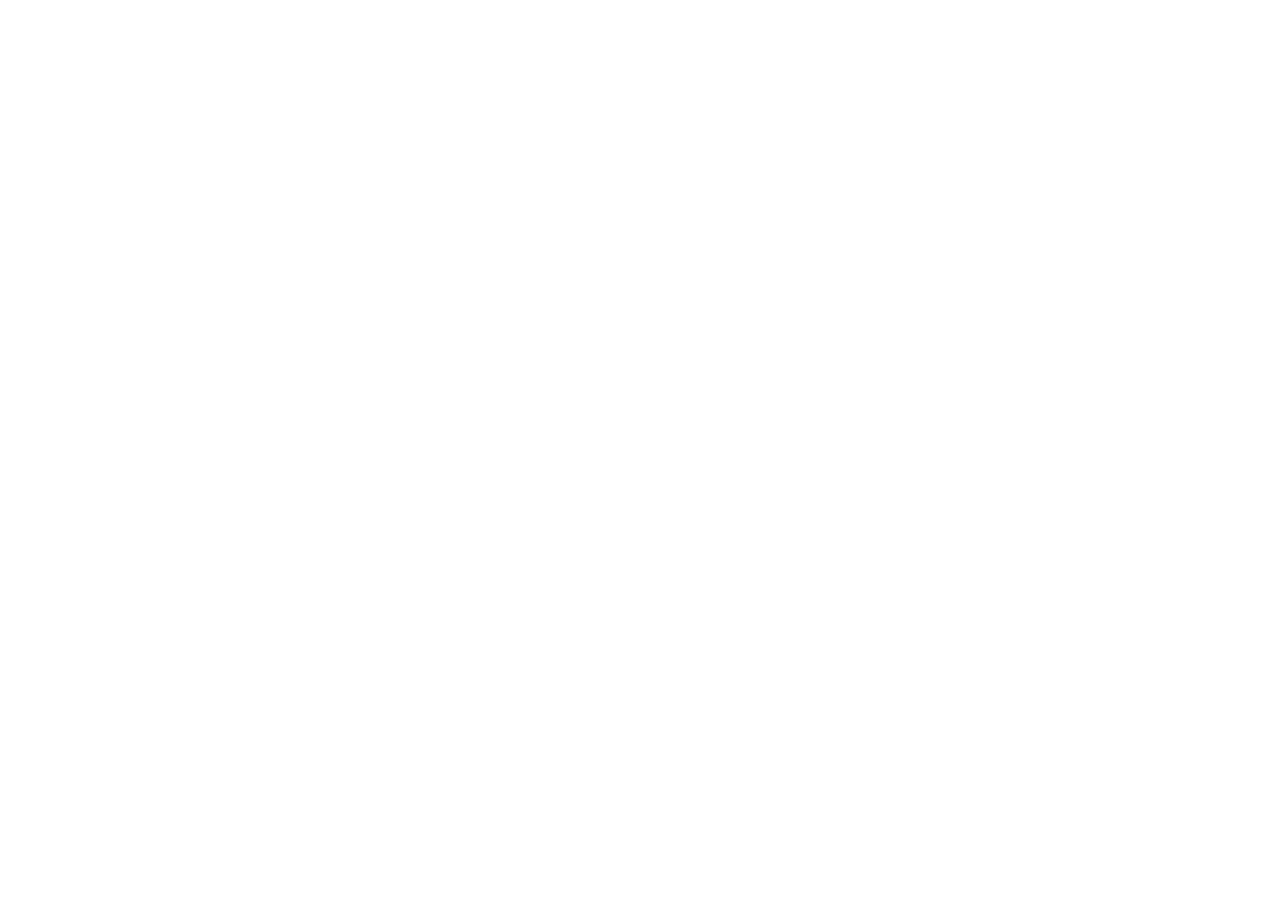
==== contact.html @ 4dd6bf5d "Updated README - project goals and user stories Created html files for each website page" ====
<!DOCTYPE html>
<html lang="en">
<head>
    <meta charset="UTF-8">
    <meta name="viewport" content="width=device-widthdevice-width, initial-scale=1.0">
    <title>Document</title>
</head>
<body>
    
</body>
</html>
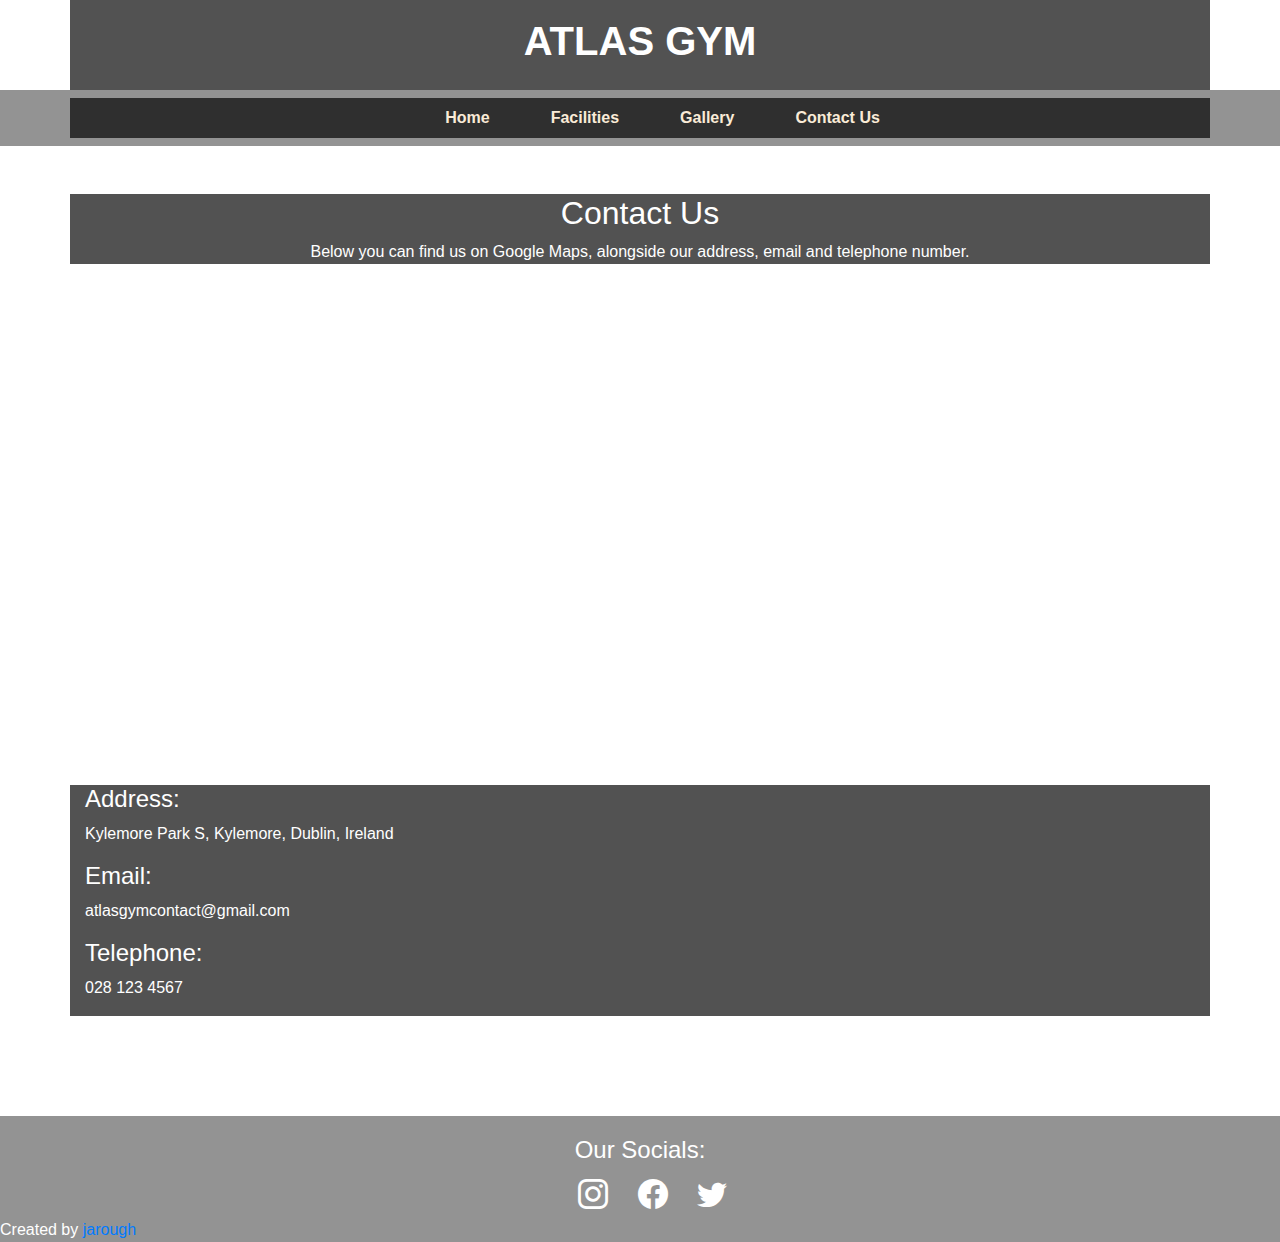
==== commit c745a415: "Revamped .html files with bootstrap containers to make page flow easier Finished bottom navbar and i" ====
--- a/contact.html
+++ b/contact.html
@@ -1,11 +1,109 @@
 <!DOCTYPE html>
 <html lang="en">
+
 <head>
     <meta charset="UTF-8">
     <meta name="viewport" content="width=device-widthdevice-width, initial-scale=1.0">
-    <title>Document</title>
+    <title>Contact Us | Atlas Gym</title>
+    <!-- style.css -->
+    <link rel="stylesheet" href="style.css">
+    <!-- Bootstrap v4.0 -->
+    <link rel="stylesheet" href="https://cdn.jsdelivr.net/npm/bootstrap@4.0.0/dist/css/bootstrap.min.css">
+    <script src="https://code.jquery.com/jquery-3.2.1.slim.min.js"></script>
+    <script src="https://cdn.jsdelivr.net/npm/bootstrap@4.0.0/dist/js/bootstrap.min.js"></script>
+    <!-- Bootstrap Icons -->
+    <link rel="stylesheet" href="https://cdn.jsdelivr.net/npm/bootstrap-icons@1.11.3/font/bootstrap-icons.min.css">
 </head>
+
 <body>
-    
+    <!-- Title Navigation Bar -->
+    <div class="container">
+        <div class="title-navbar">
+            <div class="title">
+                <h1>ATLAS GYM</h1>
+            </div>
+        </div>
+    </div>
+
+    <!-- Page Navigation Bar -->
+    <div class="page-navbar">
+        <nav class="navbar navbar-expand-md" id="nav-color">
+            <div class="container">
+                <!-- Toggler/collapsibe Button -->
+                <button class="navbar-toggler" type="button" data-toggle="collapse" data-target="#collapsibleNavbar">
+                    <span class="navbar-toggler-icon"></span>
+                </button>
+
+                <!-- Navbar links -->
+                <div class="collapse navbar-collapse" id="collapsibleNavbar">
+                    <ul class="navbar-nav">
+                        <li class="nav-item">
+                            <a class="nav-link" href="index.html">Home</a>
+                        </li>
+                        <li class="nav-item">
+                            <a class="nav-link" href="facilities.html">Facilities</a>
+                        </li>
+                        <li class="nav-item">
+                            <a class="nav-link" href="gallery.html">Gallery</a>
+                        </li>
+                        <li class="nav-item">
+                            <a class="nav-link" href="contact.html">Contact Us</a>
+                        </li>
+                    </ul>
+                </div>
+            </div>
+        </nav>
+
+        <!-- Contact Us -->
+        <section class="contact mt-5">
+            <div class="container">
+                <div class="contact-title">
+                    <h2 class="text-center">Contact Us</h2>
+                    <p class="text-center">Below you can find us on Google Maps, alongside our address, email and telephone number.</p>
+                </div>
+            </div>
+            <div>
+                <iframe
+                    src="https://www.google.com/maps/embed?pb=!1m18!1m12!1m3!1d181664.32182408098!2d-6.577876953416758!3d53.255694668760036!2m3!1f0!2f0!3f0!3m2!1i1024!2i768!4f13.1!3m3!1m2!1s0x48670cea729709b9%3A0x15022bfada057afa!2sColosseum%20Gym!5e0!3m2!1sen!2suk!4v1706055320769!5m2!1sen!2suk"
+                    width="100%" height="450px" style="border:0;" allowfullscreen="" loading="lazy"
+                    referrerpolicy="no-referrer-when-downgrade"></iframe>
+            </div>
+            <div class="container">
+                <div class="row mt-5">
+                    <div class="col-lg-4">
+                        <div class="details">
+                            <div class="address">
+                                <h4>Address:</h4>
+                                <p>Kylemore Park S, Kylemore, Dublin, Ireland</p>
+                            </div>
+                            <div class="email">
+                                <h4>Email:</h4>
+                                <p>atlasgymcontact@gmail.com</p>
+                            </div>
+                            <div class="telephone">
+                                <h4>Telephone:</h4>
+                                <p>028 123 4567</p>
+                            </div>
+                        </div>
+                    </div>
+                </div>
+            </div>
+
+        </section>
+
+        <!-- Footer/Social Media Links -->
+        <footer id="ftr">
+            <h4 class="text-center">Our Socials:</h4>
+            <div class="icons text-center">
+                <a href="https://www.instagram.com"><i class="bi bi-instagram"></i></a>
+                <a href="https://www.facebook.com"><i class="bi bi-facebook"></i></a>
+                <a href="https://www.twitter.com"><i class="bi bi-twitter"></i></a>
+            </div>
+            <div class="created-by">
+                Created by <a href="https://github.com/jarough/Atlas-Gym">jarough</a>
+            </div>
+        </footer>
+
 </body>
+
 </html>--- a/style.css
+++ b/style.css
@@ -0,0 +1,135 @@
+* {
+    margin: 0;
+    padding: 0;
+}
+
+body {
+    background-image: url(https://static.vecteezy.com/system/resources/previews/022/653/988/non_2x/treadmill-in-modern-gym-toned-image-3d-rendering-generative-ai-free-photo.jpg);
+    background-size: cover;
+    background-position: 70%;
+}
+
+.title-navbar {
+    height: 10vh;
+    width: 100%;
+    display: flex;
+    align-items: center;
+    text-align: center;
+    justify-content: center;
+}
+
+h1, h2, h3, h4 {
+    color: white !important;
+}
+
+p {
+    color: white;
+}
+
+div > h1 {
+    color: white;
+}
+
+.container {
+    background-color: rgba(0, 0, 0, 0.678);
+}
+
+.title h1 {
+    font-weight: bold;
+    text-align: center;
+    color: white;
+}
+
+@media screen and (max-width: 400px) {
+    .title h1 {
+        font-size: 20px;
+    }
+}
+
+.page-navbar {
+    width: 100%;
+    height: 90vh;
+}
+
+#nav-color {
+    background-color: rgba(0, 0, 0, 0.425);
+}
+
+.navbar-nav {
+    margin: auto;
+}
+
+.navbar-toggler-icon {
+    background-image: url("data:image/svg+xml,%3csvg xmlns='http://www.w3.org/2000/svg' viewBox='0 0 30 30'%3e%3cpath stroke='rgba(255, 255, 255, 1)' stroke-linecap='round' stroke-miterlimit='10' stroke-width='2' d='M4 7h22M4 15h22M4 23h22'/%3e%3c/svg%3e") !important;
+  }
+
+.nav-link {
+    margin-left: 45px;
+    font-weight: bold;
+    color: antiquewhite;
+}
+
+.nav-link:hover {
+    color: red;
+    text-decoration: underline;
+    border-bottom: 2px solid red;
+}
+
+.main-pic {
+    margin-top: 150px;
+    margin-left: 60px;
+
+}
+
+.main-pic h2 {
+    font-size: 60px;
+}
+
+@media screen and (max-width: 400px) {
+    .main-pic h2 {
+        font-size: 20px;
+    }
+}
+
+#btn button {
+    background: transparent;
+    border: 2px solid white;
+    width: 100px;
+    height: 40px;
+    color: white;
+}
+
+#btn button:hover {
+    background-color: red;
+}
+
+@media screen and (max-width: 900px) {
+    #btn button {
+        width: 50px;
+    }
+}
+
+#ftr {
+    width: 100%;
+    background-color: rgba(0, 0, 0, 0.425);
+    margin-top: 100px;
+}
+
+#ftr h4 {
+    color: white;
+    padding-top: 20px;
+}
+
+#ftr p {
+    color: white;
+}
+
+.icons i {
+    color: white;
+    font-size: 30px;
+    padding-left: 25px;
+}
+
+.created-by {
+    color: white;
+}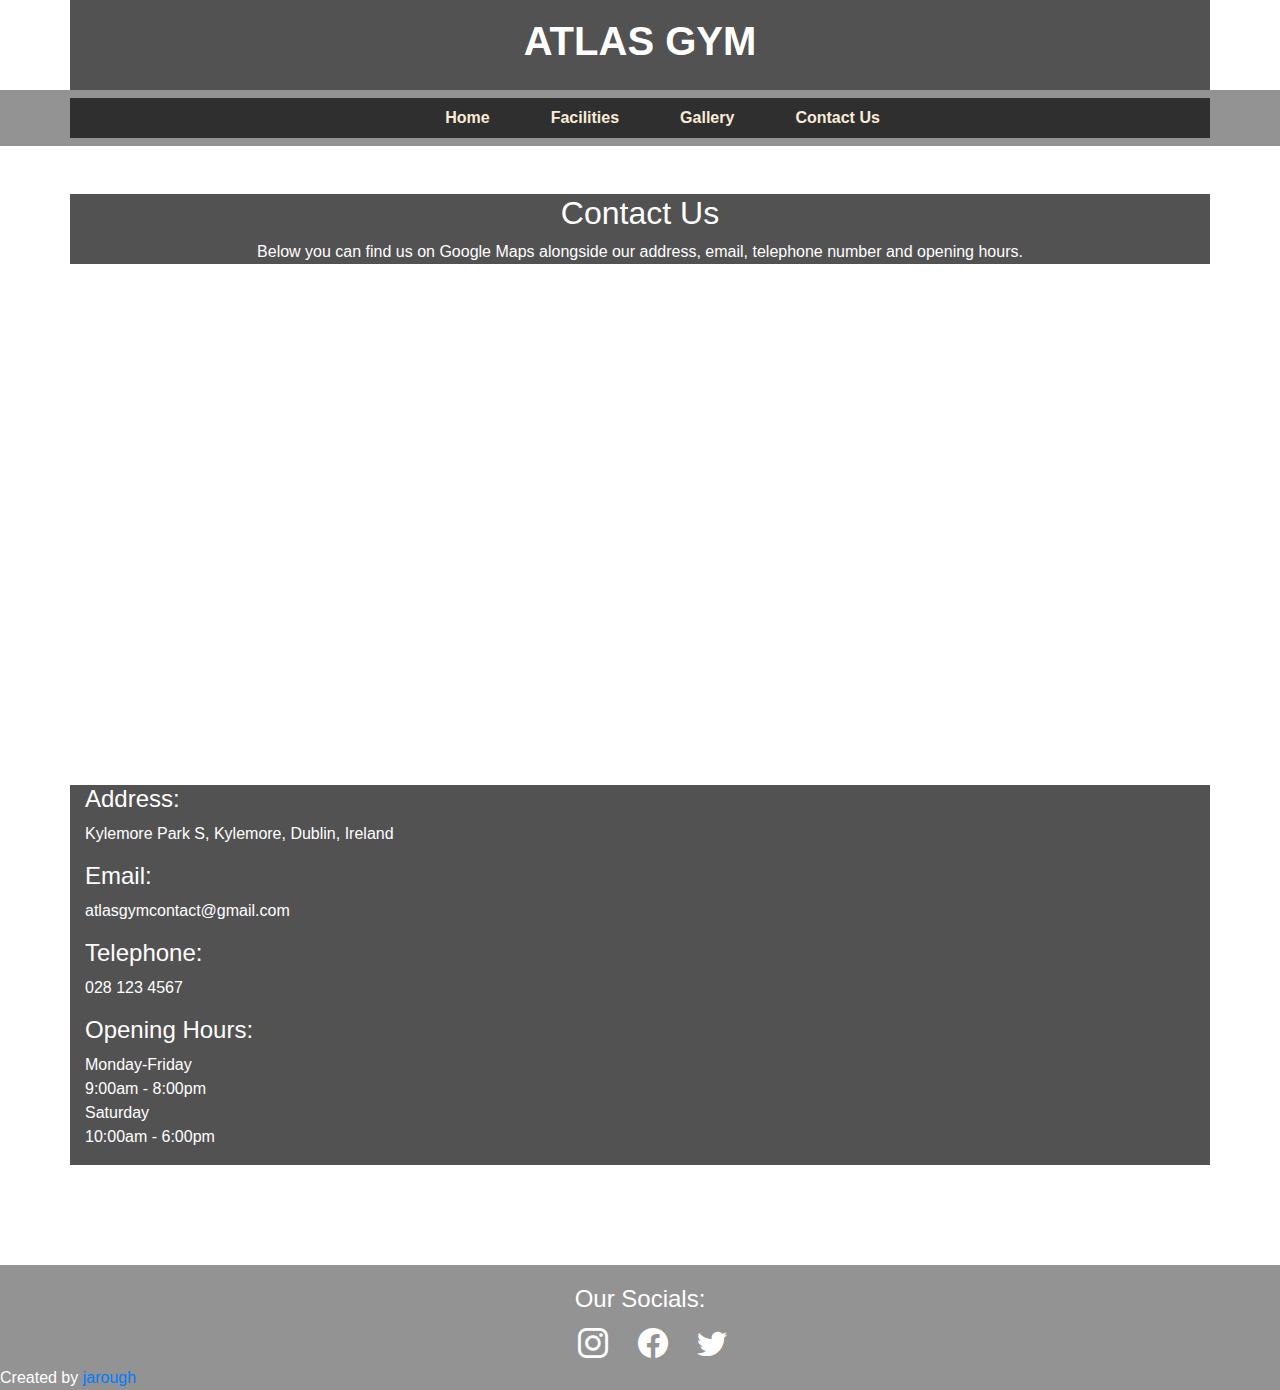
==== commit 5ceb8e8e: "Added gallery images to 'images' folder Created image gallery on 'gallery.html' page using Bootstrap" ====
--- a/contact.html
+++ b/contact.html
@@ -59,7 +59,7 @@
             <div class="container">
                 <div class="contact-title">
                     <h2 class="text-center">Contact Us</h2>
-                    <p class="text-center">Below you can find us on Google Maps, alongside our address, email and telephone number.</p>
+                    <p class="text-center">Below you can find us on Google Maps alongside our address, email, telephone number and opening hours.</p>
                 </div>
             </div>
             <div>
@@ -84,6 +84,17 @@
                                 <h4>Telephone:</h4>
                                 <p>028 123 4567</p>
                             </div>
+                            <div class="open-hours">
+                                <h4>Opening Hours:</h4>
+                                <p>Monday-Friday
+                                    <br>
+                                    9:00am - 8:00pm
+                                    <br>
+                                    Saturday
+                                    <br>
+                                    10:00am - 6:00pm
+                                </p>
+                            </div>
                         </div>
                     </div>
                 </div>
--- a/style.css
+++ b/style.css
@@ -132,4 +132,9 @@
 
 .created-by {
     color: white;
+}
+
+.row img {
+    margin-bottom: 10px;
+    width: 100%;
 }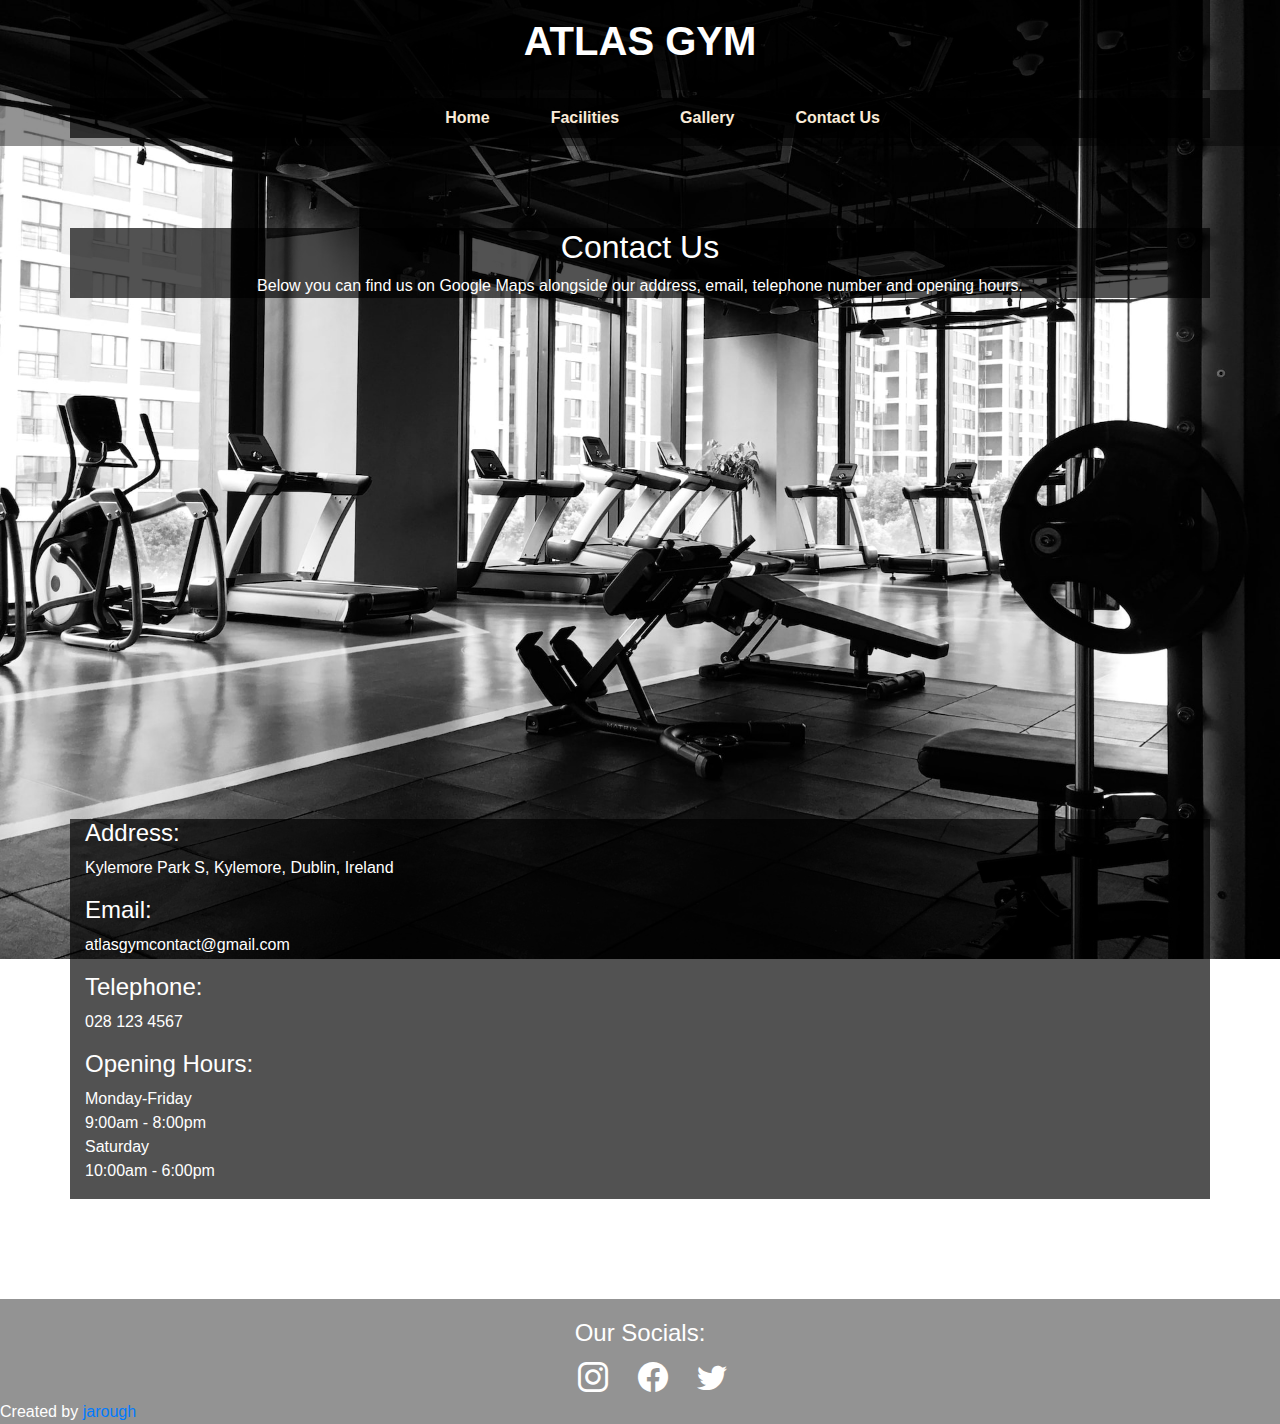
==== commit f979be1d: "Replaced 'background.jpg' in /images since old image was pixelated Added carousel to 'index.html' pa" ====
--- a/contact.html
+++ b/contact.html
@@ -28,7 +28,7 @@
     <!-- Page Navigation Bar -->
     <div class="page-navbar">
         <nav class="navbar navbar-expand-md" id="nav-color">
-            <div class="container">
+            <div class="container" style="z-index: 9999;">
                 <!-- Toggler/collapsibe Button -->
                 <button class="navbar-toggler" type="button" data-toggle="collapse" data-target="#collapsibleNavbar">
                     <span class="navbar-toggler-icon"></span>
@@ -53,6 +53,7 @@
                 </div>
             </div>
         </nav>
+    </div>
 
         <!-- Contact Us -->
         <section class="contact mt-5">
--- a/style.css
+++ b/style.css
@@ -4,9 +4,10 @@
 }
 
 body {
-    background-image: url(https://static.vecteezy.com/system/resources/previews/022/653/988/non_2x/treadmill-in-modern-gym-toned-image-3d-rendering-generative-ai-free-photo.jpg);
+    background-image: url(images/background.jpg);
     background-size: cover;
-    background-position: 70%;
+    background-repeat: no-repeat;
+    background-attachment: fixed;
 }
 
 .title-navbar {
@@ -48,7 +49,7 @@
 
 .page-navbar {
     width: 100%;
-    height: 90vh;
+    height: 10vh;
 }
 
 #nav-color {
@@ -137,4 +138,12 @@
 .row img {
     margin-bottom: 10px;
     width: 100%;
-}+}
+
+
+/* Carousel */
+.carousel-inner > .carousel-item > img {
+    width: 100%;
+    display: block;
+}
+
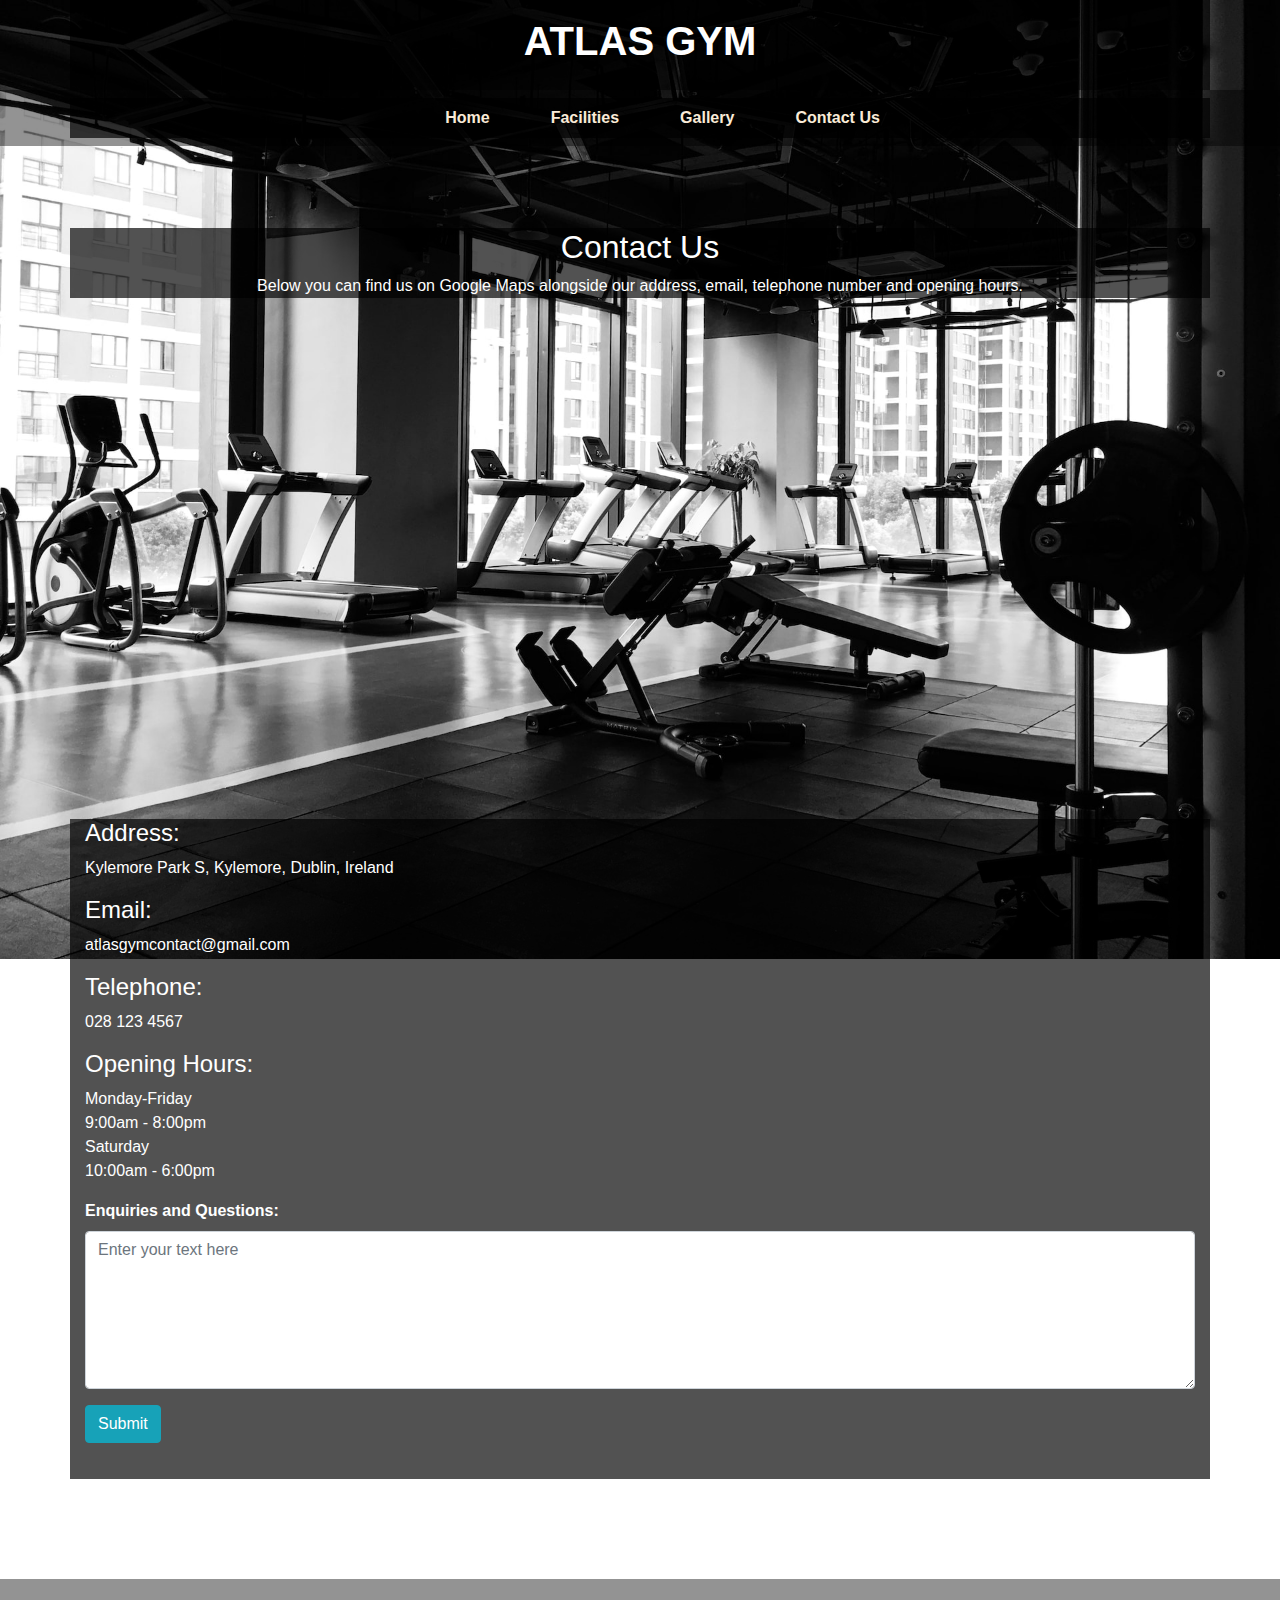
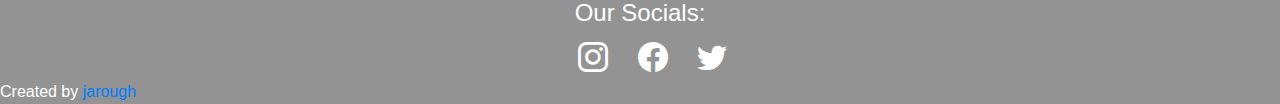
==== commit bb0811e1: "Completed carousel on 'index.html' page by adding remaining images Added the classes box on 'index.h" ====
--- a/contact.html
+++ b/contact.html
@@ -55,66 +55,93 @@
         </nav>
     </div>
 
-        <!-- Contact Us -->
-        <section class="contact mt-5">
-            <div class="container">
-                <div class="contact-title">
-                    <h2 class="text-center">Contact Us</h2>
-                    <p class="text-center">Below you can find us on Google Maps alongside our address, email, telephone number and opening hours.</p>
-                </div>
+    <!-- Contact Us -->
+    <section class="contact mt-5">
+        <div class="container">
+            <div class="contact-title">
+                <h2 class="text-center">Contact Us</h2>
+                <p class="text-center">Below you can find us on Google Maps alongside our address, email, telephone
+                    number and opening hours.</p>
             </div>
-            <div>
-                <iframe
-                    src="https://www.google.com/maps/embed?pb=!1m18!1m12!1m3!1d181664.32182408098!2d-6.577876953416758!3d53.255694668760036!2m3!1f0!2f0!3f0!3m2!1i1024!2i768!4f13.1!3m3!1m2!1s0x48670cea729709b9%3A0x15022bfada057afa!2sColosseum%20Gym!5e0!3m2!1sen!2suk!4v1706055320769!5m2!1sen!2suk"
-                    width="100%" height="450px" style="border:0;" allowfullscreen="" loading="lazy"
-                    referrerpolicy="no-referrer-when-downgrade"></iframe>
-            </div>
-            <div class="container">
-                <div class="row mt-5">
-                    <div class="col-lg-4">
-                        <div class="details">
-                            <div class="address">
-                                <h4>Address:</h4>
-                                <p>Kylemore Park S, Kylemore, Dublin, Ireland</p>
-                            </div>
-                            <div class="email">
-                                <h4>Email:</h4>
-                                <p>atlasgymcontact@gmail.com</p>
-                            </div>
-                            <div class="telephone">
-                                <h4>Telephone:</h4>
-                                <p>028 123 4567</p>
-                            </div>
-                            <div class="open-hours">
-                                <h4>Opening Hours:</h4>
-                                <p>Monday-Friday
-                                    <br>
-                                    9:00am - 8:00pm
-                                    <br>
-                                    Saturday
-                                    <br>
-                                    10:00am - 6:00pm
-                                </p>
-                            </div>
+        </div>
+        <div>
+            <iframe
+                src="https://www.google.com/maps/embed?pb=!1m18!1m12!1m3!1d181664.32182408098!2d-6.577876953416758!3d53.255694668760036!2m3!1f0!2f0!3f0!3m2!1i1024!2i768!4f13.1!3m3!1m2!1s0x48670cea729709b9%3A0x15022bfada057afa!2sColosseum%20Gym!5e0!3m2!1sen!2suk!4v1706055320769!5m2!1sen!2suk"
+                width="100%" height="450px" style="border:0;" allowfullscreen="" loading="lazy"
+                referrerpolicy="no-referrer-when-downgrade"></iframe>
+        </div>
+        <div class="container">
+            <div class="row mt-5">
+                <div class="col-lg-4">
+                    <div class="details">
+                        <div class="address">
+                            <h4>Address:</h4>
+                            <p>Kylemore Park S, Kylemore, Dublin, Ireland</p>
+                        </div>
+                        <div class="email">
+                            <h4>Email:</h4>
+                            <p>atlasgymcontact@gmail.com</p>
+                        </div>
+                        <div class="telephone">
+                            <h4>Telephone:</h4>
+                            <p>028 123 4567</p>
+                        </div>
+                        <div class="open-hours">
+                            <h4>Opening Hours:</h4>
+                            <p>Monday-Friday
+                                <br>
+                                9:00am - 8:00pm
+                                <br>
+                                Saturday
+                                <br>
+                                10:00am - 6:00pm
+                            </p>
                         </div>
                     </div>
                 </div>
             </div>
+        </div>
+    </section>
 
-        </section>
+    <!-- Enquiries -->
+    <div class="container" style="padding-bottom: 20px;">
+        <div class="form-group">
+            <label for="enquiry">Enquiries and Questions:</label>
+            <textarea class="form-control" rows="6" id="enquiry" placeholder="Enter your text here"></textarea>
+        </div>
+        <div class="form-group">
+            <button type="submit" class="btn btn-info" data-toggle="modal" data-target="#success">Submit</button>
+        </div>
+        <!-- Modal Box -->
+        <div id="success" class="modal fade" role="dialog">
+            <div class="modal-dialog modal-dialog-centered">
+                <div class="modal-content">
+                    <div class="modal-header">
+                        <h4 class="modal-title">Success!</h4>
+                    </div>
+                    <div class="modal-body">
+                        <p>Thanks for submitting your enquiry. We will respond as soon as possible.</p>
+                    </div>
+                    <div class="modal-footer">
+                        <button type="button" class="btn btn-danger" data-dismiss="modal">Close</button>
+                    </div>
+                </div>
+            </div>
+        </div>
+    </div>
 
-        <!-- Footer/Social Media Links -->
-        <footer id="ftr">
-            <h4 class="text-center">Our Socials:</h4>
-            <div class="icons text-center">
-                <a href="https://www.instagram.com"><i class="bi bi-instagram"></i></a>
-                <a href="https://www.facebook.com"><i class="bi bi-facebook"></i></a>
-                <a href="https://www.twitter.com"><i class="bi bi-twitter"></i></a>
-            </div>
-            <div class="created-by">
-                Created by <a href="https://github.com/jarough/Atlas-Gym">jarough</a>
-            </div>
-        </footer>
+    <!-- Footer/Social Media Links -->
+    <footer id="ftr">
+        <h4 class="text-center">Our Socials:</h4>
+        <div class="icons text-center">
+            <a href="https://www.instagram.com"><i class="bi bi-instagram"></i></a>
+            <a href="https://www.facebook.com"><i class="bi bi-facebook"></i></a>
+            <a href="https://www.twitter.com"><i class="bi bi-twitter"></i></a>
+        </div>
+        <div class="created-by">
+            Created by <a href="https://github.com/jarough/Atlas-Gym">jarough</a>
+        </div>
+    </footer>
 
 </body>
 
--- a/style.css
+++ b/style.css
@@ -92,6 +92,12 @@
     }
 }
 
+#btn {
+    display: flex;
+    justify-content: center;
+    align-items: center;
+}
+
 #btn button {
     background: transparent;
     border: 2px solid white;
@@ -104,11 +110,6 @@
     background-color: red;
 }
 
-@media screen and (max-width: 900px) {
-    #btn button {
-        width: 50px;
-    }
-}
 
 #ftr {
     width: 100%;
@@ -147,3 +148,11 @@
     display: block;
 }
 
+label {
+    color: white;
+    font-weight: bold;
+}
+
+.modal-content {
+    background-color: rgba(0, 0, 0, 0.623) !important;
+}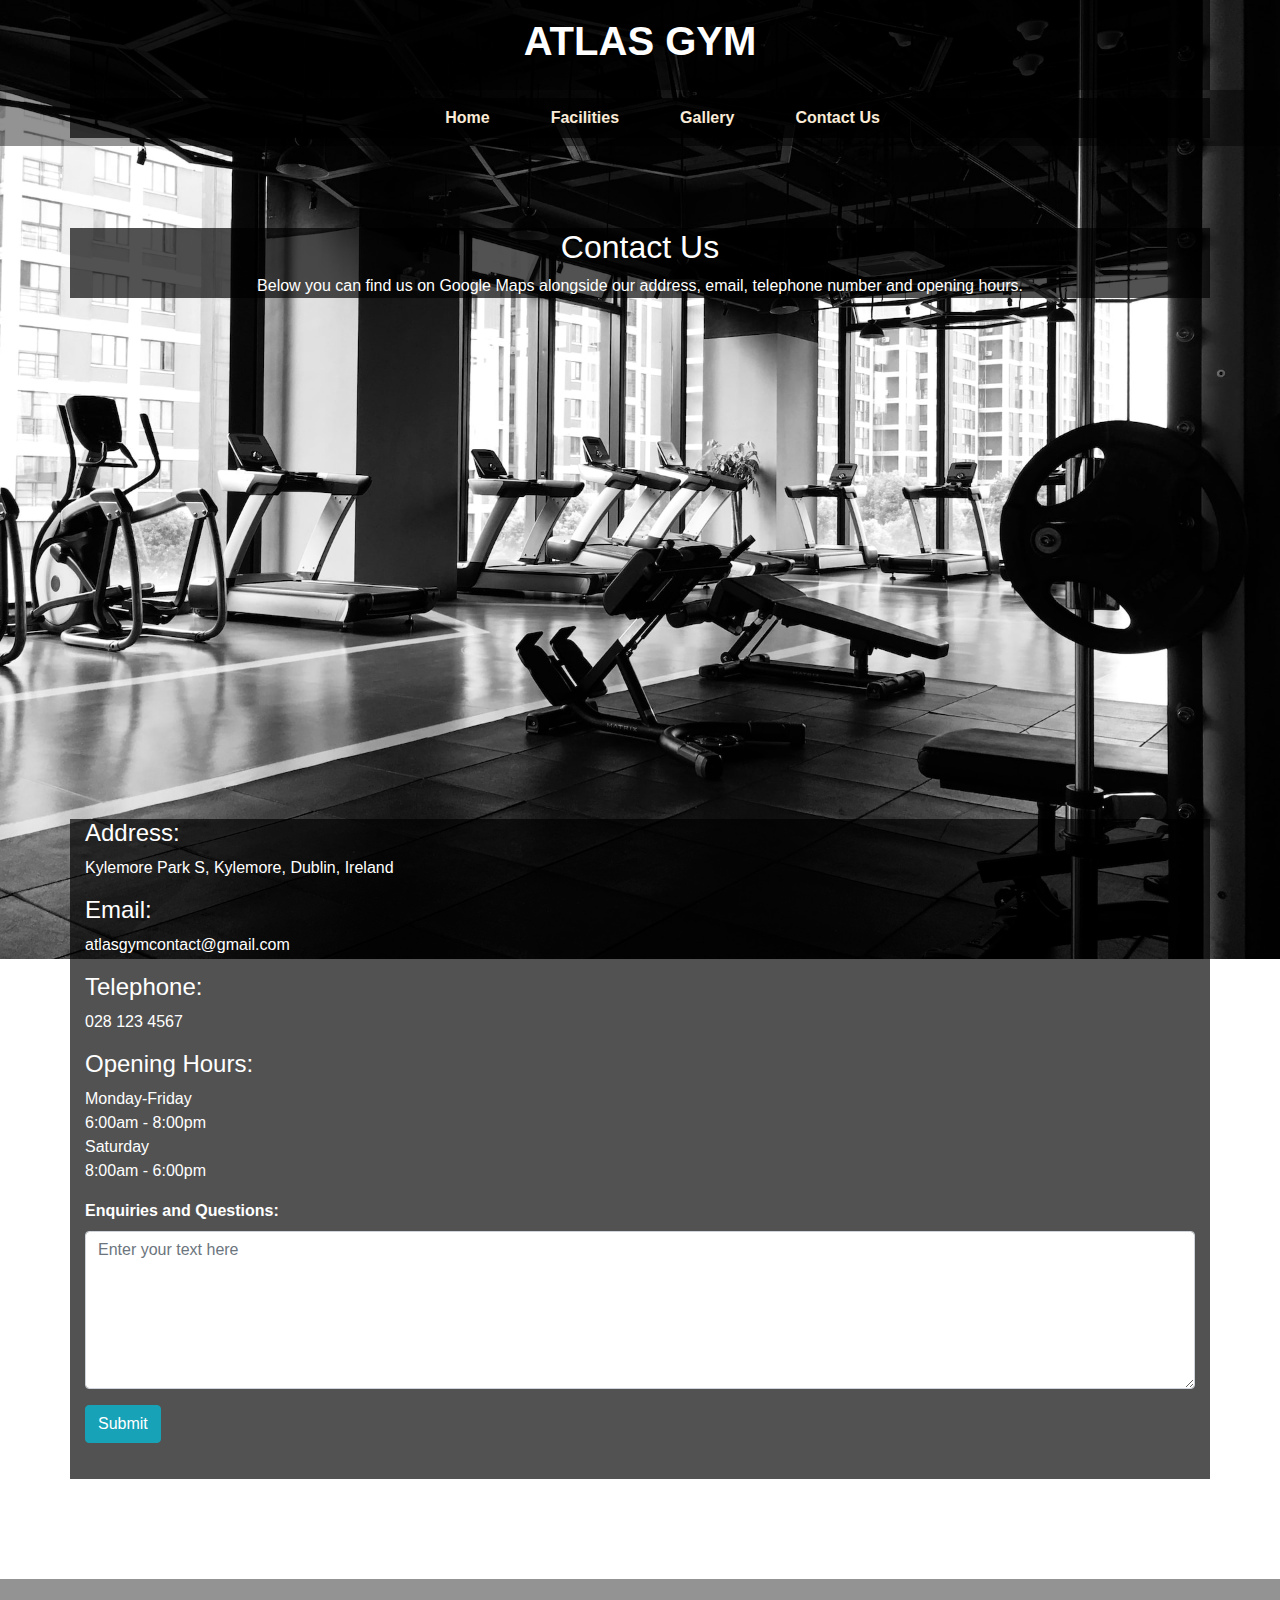
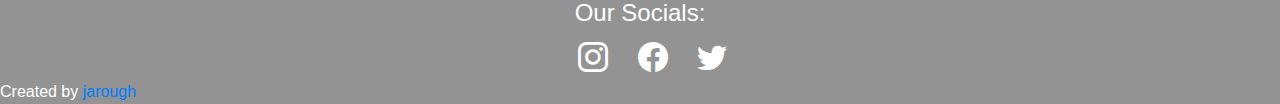
==== commit 995d66f1: "Added updated wireframes to images folder for readme file Created testimonial section in 'facilities" ====
--- a/contact.html
+++ b/contact.html
@@ -5,12 +5,12 @@
     <meta charset="UTF-8">
     <meta name="viewport" content="width=device-widthdevice-width, initial-scale=1.0">
     <title>Contact Us | Atlas Gym</title>
-    <!-- style.css -->
-    <link rel="stylesheet" href="style.css">
     <!-- Bootstrap v4.0 -->
     <link rel="stylesheet" href="https://cdn.jsdelivr.net/npm/bootstrap@4.0.0/dist/css/bootstrap.min.css">
     <script src="https://code.jquery.com/jquery-3.2.1.slim.min.js"></script>
     <script src="https://cdn.jsdelivr.net/npm/bootstrap@4.0.0/dist/js/bootstrap.min.js"></script>
+    <!-- style.css -->
+    <link rel="stylesheet" href="style.css">
     <!-- Bootstrap Icons -->
     <link rel="stylesheet" href="https://cdn.jsdelivr.net/npm/bootstrap-icons@1.11.3/font/bootstrap-icons.min.css">
 </head>
@@ -90,11 +90,11 @@
                             <h4>Opening Hours:</h4>
                             <p>Monday-Friday
                                 <br>
-                                9:00am - 8:00pm
+                                6:00am - 8:00pm
                                 <br>
                                 Saturday
                                 <br>
-                                10:00am - 6:00pm
+                                8:00am - 6:00pm
                             </p>
                         </div>
                     </div>
--- a/style.css
+++ b/style.css
@@ -155,4 +155,12 @@
 
 .modal-content {
     background-color: rgba(0, 0, 0, 0.623) !important;
+}
+
+.card {
+    background-color: transparent;
+}
+
+.review-image img {
+    width: 50%;
 }